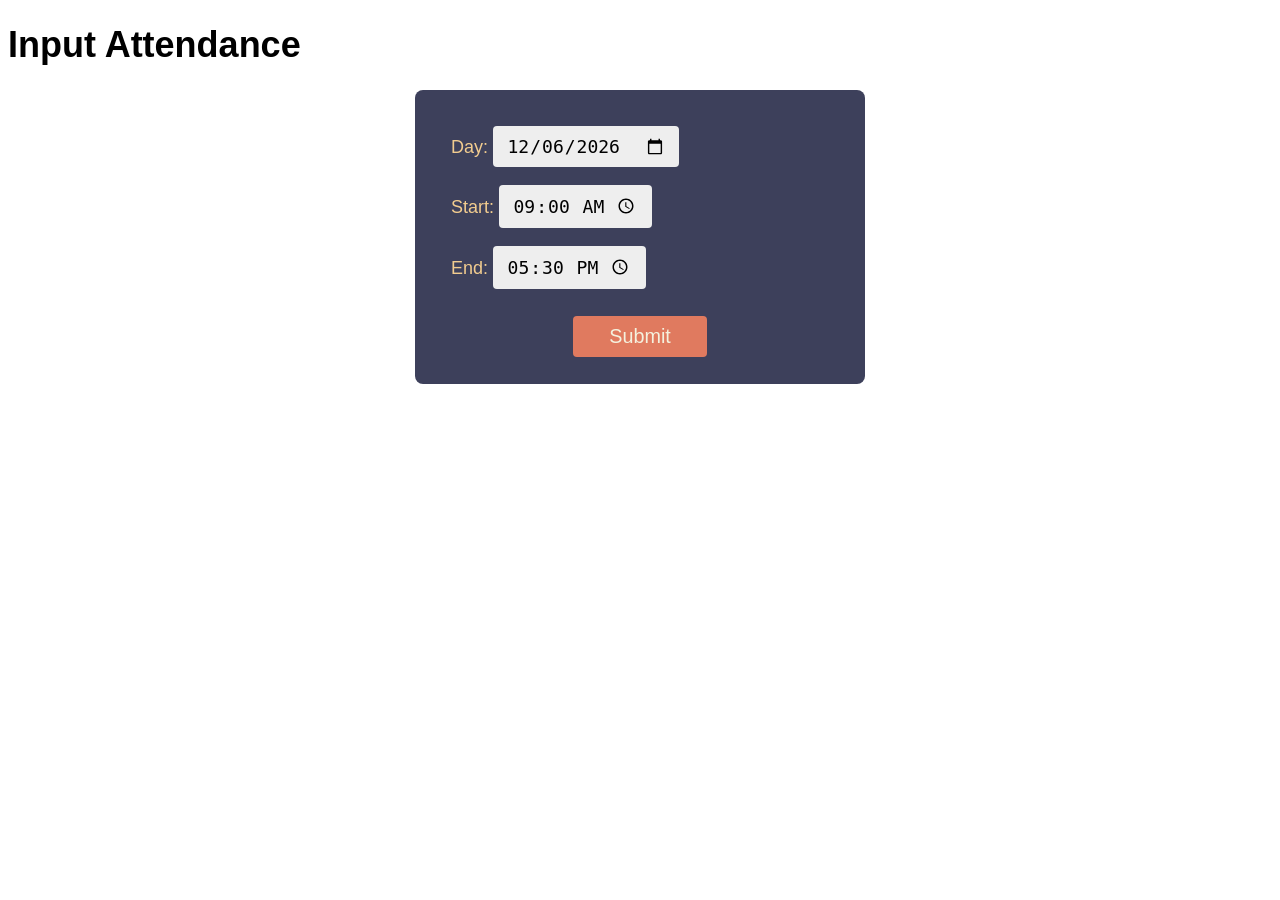
==== myapp_index.html @ 7245e3bc "infra create" ====
<!DOCTYPE html>
<html lang="en">
<head>
  <meta charset="UTF-8">
  <meta name="viewport" content="width=device-width, initial-scale=1.0">
  <title>My Attendance App</title>
  <link rel="stylesheet" href="styles.css" />
  <link rel="icon" href="favicon.ico" type="image/x-icon" />
</head>
<body>
  <h1 class="form_title">Input Attendance</h1>
  <form class="form" action="/submit" method="post">
    <p class="form_group">
      <label class="form_label" for="day">Day:</label>
      <input class="input" type="date" name="work_date" id="day" value=""/>
    </p>

    <p class="form_group">
      <label class="form_label" for="start">Start:</label>
      <input class="input" type="time" name="start_time" id="start" value="09:00"/>
    </p>
    <p class="form_group">
      <label class="form_label" for="end">End:</label>
      <input class="input" type="time" name="end_time" id="end" value="17:30"/>
    </p>
    <button class="form_button" type="submit">Submit</button>
  </form>

  <script>
    document.addEventListener('DOMContentLoaded', () => {
      const today = new Date();
      const yyyy = today.getFullYear();
      const mm = String(today.getMonth() + 1).padStart(2, '0');
      const dd = String(today.getDate()).padStart(2, '0');
      const formatted = `${yyyy}-${mm}-${dd}`;
      document.getElementById('day').value = formatted;
    });
  </script>
</body>
</html>
---- styles.css ----
*,
*::before,
*::after {
  box-sizing: inherit;
}

html {
  font-size: 18px;
}

body {
  box-sizing: border-box;
  font-family: sans-serif;
}

.form {
  width: 25rem;
  padding: 1rem 2rem;
  margin: 0 auto;
  color: #f2cc8f;
  background: #3d405b;
  border-radius: 8px;
}

.form__label {
  margin-bottom: 0.25rem;
  font-weight: 600;
}

.input {
  font-size: inherit;
  padding: 0.5rem 0.75rem;
  background: #eee;
  border: none;
  border-radius: 4px;
}

.form_button {
  display: block;
  font-size: 1.1rem;
  margin: 1.5rem auto 0.5rem auto;
  padding: 0.5rem 2rem;
  color: #f4f1de;
  background: #e07a5f;
  border: none;
  border-radius: 4px;
  cursor: pointer;
}

.form_button:hover {
  background: #ec8111;
}
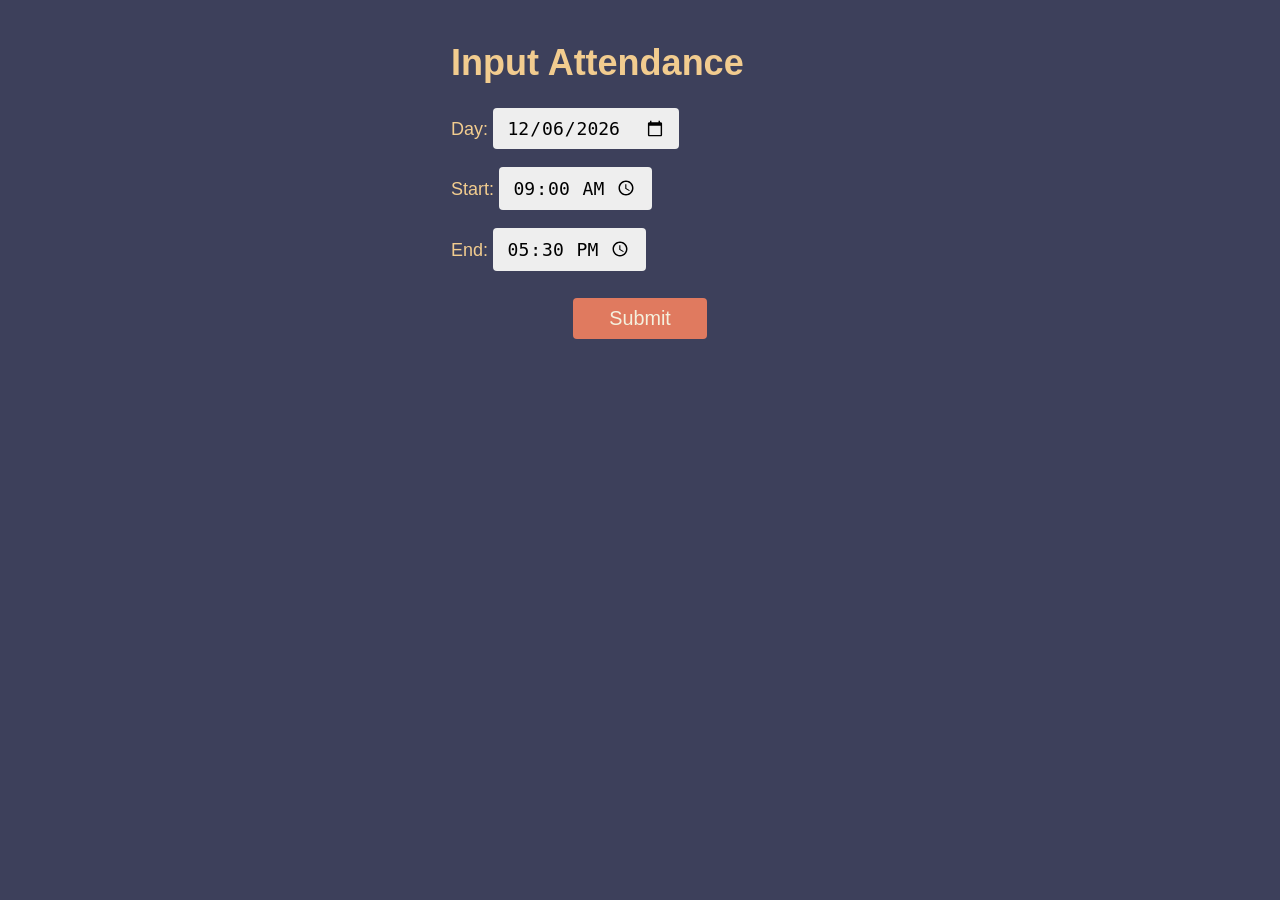
==== commit c74b289c: "response succeeded from api gateway" ====
--- a/myapp_index.html
+++ b/myapp_index.html
@@ -9,7 +9,8 @@
 </head>
 <body>
   <h1 class="form_title">Input Attendance</h1>
-  <form class="form" action="/submit" method="post">
+  <form class="form" action="/submit" method="post" enctype="application/x-www-form-urlencoded
+">
     <p class="form_group">
       <label class="form_label" for="day">Day:</label>
       <input class="input" type="date" name="work_date" id="day" value=""/>
--- a/styles.css
+++ b/styles.css
@@ -11,9 +11,6 @@
 body {
   box-sizing: border-box;
   font-family: sans-serif;
-}
-
-.form {
   width: 25rem;
   padding: 1rem 2rem;
   margin: 0 auto;
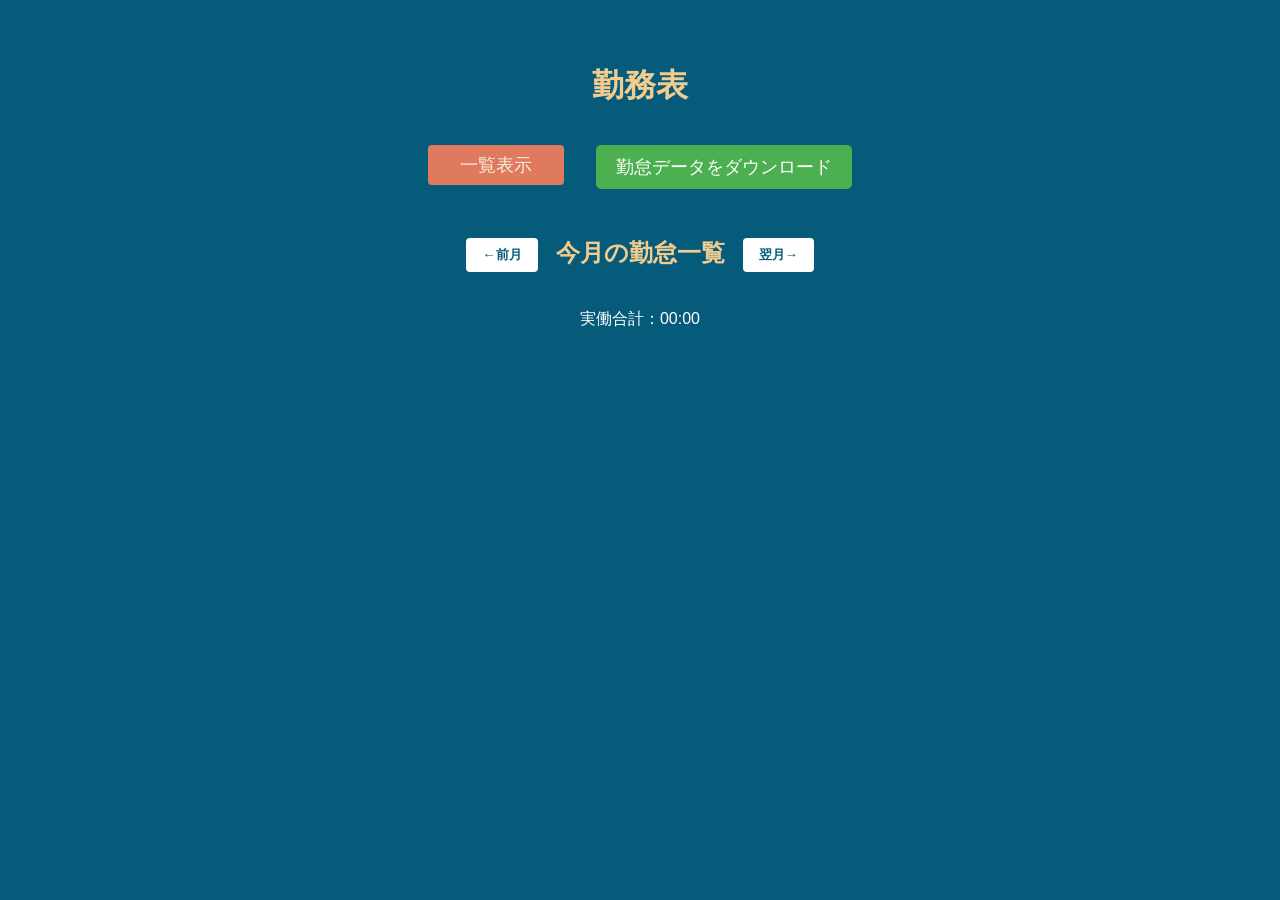
==== commit 6bd5a834: "myattendance ph.1" ====
--- a/myapp_index.html
+++ b/myapp_index.html
@@ -1,41 +1,219 @@
 <!DOCTYPE html>
-<html lang="en">
+<html lang="ja">
 <head>
-  <meta charset="UTF-8">
-  <meta name="viewport" content="width=device-width, initial-scale=1.0">
+  <meta charset="UTF-8" />
+  <meta name="viewport" content="width=device-width, initial-scale=1.0"/>
   <title>My Attendance App</title>
   <link rel="stylesheet" href="styles.css" />
   <link rel="icon" href="favicon.ico" type="image/x-icon" />
 </head>
 <body>
-  <h1 class="form_title">Input Attendance</h1>
-  <form class="form" action="/submit" method="post" enctype="application/x-www-form-urlencoded
-">
-    <p class="form_group">
-      <label class="form_label" for="day">Day:</label>
-      <input class="input" type="date" name="work_date" id="day" value=""/>
-    </p>
-
-    <p class="form_group">
-      <label class="form_label" for="start">Start:</label>
-      <input class="input" type="time" name="start_time" id="start" value="09:00"/>
-    </p>
-    <p class="form_group">
-      <label class="form_label" for="end">End:</label>
-      <input class="input" type="time" name="end_time" id="end" value="17:30"/>
-    </p>
-    <button class="form_button" type="submit">Submit</button>
-  </form>
+  <h1 class="form_title">勤務表</h1>
+
+  <div class="button-row">
+    <form class="form" style="display:inline;">
+      <button class="form_button" type="submit">一覧表示</button>
+    </form>
+
+    <a href="https://app.itononari.xyz/attendance_202507.xlsx" download>
+      <button style="padding:10px 20px; background:#4CAF50; color:white; border:none; border-radius:5px;">
+        勤怠データをダウンロード
+      </button>
+    </a>
+  </div>
+
+  <div class="month-nav">
+    <button id="prevMonthBtn" type="button">←前月</button>
+    <h2>今月の勤怠一覧</h2>
+    <button id="nextMonthBtn" type="button">翌月→</button>
+  </div>
+
+  <div id="totalWorkTime" style="background:#065b7a; color:white; text-align:center; padding:10px; border-radius:8px; margin:10px 0;">
+    実働合計：00:00
+  </div>
+
+  <div id="workTableArea"></div>
 
   <script>
-    document.addEventListener('DOMContentLoaded', () => {
-      const today = new Date();
-      const yyyy = today.getFullYear();
-      const mm = String(today.getMonth() + 1).padStart(2, '0');
-      const dd = String(today.getDate()).padStart(2, '0');
-      const formatted = `${yyyy}-${mm}-${dd}`;
-      document.getElementById('day').value = formatted;
+    let currentYear = new Date().getFullYear();
+    let currentMonth = new Date().getMonth() + 1;
+
+    document.getElementById("prevMonthBtn").addEventListener("click", () => {
+      changeMonth(-1);
     });
+    document.getElementById("nextMonthBtn").addEventListener("click", () => {
+      changeMonth(1);
+    });
+
+    const form = document.querySelector(".form");
+    const tableArea = document.getElementById("workTableArea");
+    const totalWorkTimeEl = document.getElementById("totalWorkTime");
+
+    form.addEventListener("submit", async (e) => {
+      e.preventDefault();
+      const formData = new FormData(form);
+      const data = {
+        work_date: formData.get("work_date"),
+        day_of_the_week: "",
+        work_style: "出勤",
+        start_time: formData.get("start_time"),
+        end_time: formData.get("end_time"),
+        break_time: "",
+        work_time: "",
+        note: ""
+      };
+
+      try {
+        const response = await fetch("/submit", {
+          method: "POST",
+          headers: { "Content-Type": "application/json" },
+          body: JSON.stringify(data)
+        });
+
+        const result = await response.json();
+        if (response.ok) {
+          renderTable(result.records || []);
+        } else {
+          tableArea.innerHTML = `<p style="color:red;">エラー: ${result.error}</p>`;
+        }
+      } catch (err) {
+        tableArea.innerHTML = `<p style="color:red;">通信エラー: ${err.message}</p>`;
+      }
+    });
+
+    function renderTable(records) {
+      if (!records.length) {
+        tableArea.innerHTML = "<p>まだ勤怠データがありません。</p>";
+        totalWorkTimeEl.textContent = "実働合計：00:00";
+        return;
+      }
+
+      let html = `<table border="1" cellspacing="0" cellpadding="5">
+        <thead>
+          <tr>
+            <th>日付</th><th>曜日</th><th>在宅/勤務</th><th>開始</th><th>終了</th>
+            <th>休憩</th><th>実動</th><th>備考</th><th>操作</th>
+          </tr>
+        </thead><tbody>`;
+
+      let totalMinutes = 0;
+
+      for (const r of records) {
+        let dayClass = "";
+        if (r.day_of_the_week === "Sat") {
+          dayClass = "sat";
+        } else if (r.day_of_the_week === "Sun") {
+          dayClass = "sun";
+        }
+
+        // 実動時間（例："07:45"）を分に変換して合計
+        if (r.work_time && /^\d+:\d+$/.test(r.work_time)) {
+          const [h, m] = r.work_time.split(":").map(Number);
+          totalMinutes += h * 60 + m;
+        }
+
+        html += `
+          <tr data-date="${r.work_date}">
+            <td>${r.work_date}</td>
+            <td class="${dayClass}">${r.day_of_the_week || ""}</td>
+            <td>
+              <select name="work_style">
+                <option value="出勤" ${r.work_style === "出勤" ? "selected" : ""}>出勤</option>
+                <option value="出張" ${r.work_style === "出張" ? "selected" : ""}>出張</option>
+                <option value="在宅" ${r.work_style === "在宅" ? "selected" : ""}>在宅</option>
+                <option value="休み" ${r.work_style === "休み" ? "selected" : ""}>休み</option>
+              </select>
+            </td>
+            <td><input type="time" name="start_time" value="${r.start_time || ''}" /></td>
+            <td><input type="time" name="end_time" value="${r.end_time || ''}" /></td>
+            <td><input type="time" name="break_time" value="${r.break_time || ''}" /></td>
+            <td>${r.work_time || ''}</td>
+            <td><input type="text" name="note" value="${r.note || ""}" /></td>
+            <td><button onclick="submitRow(this)">Submit</button></td>
+          </tr>`;
+      }
+
+      html += "</tbody></table>";
+      tableArea.innerHTML = html;
+
+      // 合計時間を表示
+      const totalHours = String(Math.floor(totalMinutes / 60)).padStart(2, "0");
+      const totalMins = String(totalMinutes % 60).padStart(2, "0");
+      totalWorkTimeEl.textContent = `実働合計：${totalHours}:${totalMins}`;
+    }
+
+    function changeMonth(offset) {
+      currentMonth += offset;
+      if (currentMonth < 1) {
+        currentMonth = 12;
+        currentYear -= 1;
+      } else if (currentMonth > 12) {
+        currentMonth = 1;
+        currentYear += 1;
+      }
+
+      const newDateStr = `${currentYear}-${String(currentMonth).padStart(2, "0")}-01`;
+
+      const data = {
+        work_date: newDateStr,
+        day_of_the_week: "",
+        work_style: "出勤",
+        start_time: "",
+        end_time: "",
+        break_time: "",
+        work_time: "",
+        note: ""
+      };
+
+      fetch("/submit", {
+        method: "POST",
+        headers: { "Content-Type": "application/json" },
+        body: JSON.stringify(data)
+      })
+        .then(res => res.json())
+        .then(json => {
+          if (json.records) renderTable(json.records);
+        })
+        .catch(err => {
+          alert("送信エラー：" + err.message);
+        });
+    }
+
+    function submitRow(button) {
+      const row = button.closest("tr");
+      const work_date = row.dataset.date;
+      const day_of_the_week = row.cells[1].innerText;
+      const work_style = row.querySelector('select[name="work_style"]').value;
+      const start_time = row.querySelector('input[name="start_time"]').value;
+      const end_time = row.querySelector('input[name="end_time"]').value;
+      const break_time = row.querySelector('input[name="break_time"]').value;
+      const note = row.querySelector('input[name="note"]').value;
+
+      const data = {
+        work_date,
+        day_of_the_week,
+        work_style,
+        start_time,
+        end_time,
+        break_time,
+        work_time: "",
+        note
+      };
+
+      fetch("/submit", {
+        method: "POST",
+        headers: { "Content-Type": "application/json" },
+        body: JSON.stringify(data)
+      })
+        .then(res => res.json())
+        .then(json => {
+          alert("送信完了");
+          if (json.records) renderTable(json.records);
+        })
+        .catch(err => {
+          alert("送信エラー：" + err.message);
+        });
+    }
   </script>
 </body>
 </html>
--- a/styles.css
+++ b/styles.css
@@ -1,41 +1,51 @@
 *,
-*::before,
-*::after {
+*::after,
+*::before {
   box-sizing: inherit;
 }
 
 html {
-  font-size: 18px;
+  font-family: "Roboto", sans-serif;
+  font-optical-sizing: auto;
+  font-style: normal;
+  font-variation-settings:
+    "wdth" 100;
 }
 
 body {
   box-sizing: border-box;
   font-family: sans-serif;
-  width: 25rem;
-  padding: 1rem 2rem;
-  margin: 0 auto;
+  width: 80%;
+  max-width: 1200px;
+  padding: 2rem;
+  margin: 2rem auto;
   color: #f2cc8f;
-  background: #3d405b;
-  border-radius: 8px;
+  background: #065b7a;
+  border-radius: 20px;
 }
 
-.form__label {
-  margin-bottom: 0.25rem;
-  font-weight: 600;
+.form_title,
+h2 {
+  text-align: center;
 }
 
-.input {
-  font-size: inherit;
-  padding: 0.5rem 0.75rem;
-  background: #eee;
-  border: none;
-  border-radius: 4px;
+.form_title {
+  margin-top: 0;
+  font-size: 2rem;
+  font-weight: bold;
+  color: #f2cc8f;
+}
+
+h2 {
+  margin-top: 1rem;
+  font-size: 1.5rem;
+  color: #f2cc8f;
 }
 
 .form_button {
-  display: block;
+  display: inline-block;
   font-size: 1.1rem;
-  margin: 1.5rem auto 0.5rem auto;
+  margin: 1rem 0.5rem;
   padding: 0.5rem 2rem;
   color: #f4f1de;
   background: #e07a5f;
@@ -44,6 +54,103 @@
   cursor: pointer;
 }
 
+.button-row {
+  display: flex;
+  justify-content: center;
+  gap: 1rem; /* ボタンの間隔 */
+  margin-top: 1rem;
+}
+
 .form_button:hover {
   background: #ec8111;
-}+}
+
+a button {
+  display: inline-block;
+  font-size: 1.1rem;
+  margin: 1rem 0.5rem;
+  padding: 0.5rem 2rem;
+  background: #4caf50;
+  color: #fff;
+  border: none;
+  border-radius: 4px;
+  cursor: pointer;
+}
+
+a button:hover {
+  background: #45a049;
+}
+
+.month-nav {
+  display: flex;
+  justify-content: center;
+  align-items: center;
+  gap: 1rem;
+  margin-top: 1rem;
+}
+
+.month-nav button {
+  padding: 0.5rem 1rem;
+  background: #ffffff;
+  color: #065b7a;
+  border: 2px solid #065b7a;
+  border-radius: 6px;
+  cursor: pointer;
+  font-weight: bold;
+}
+
+.month-nav button:hover {
+  background: #065b7a;
+  color: #ffffff;
+}
+
+table {
+  margin: 20px auto;
+  background-color: #f2f2f2;
+  color: #000;
+  border-collapse: collapse;
+}
+
+th {
+  background-color: #e0e0e0;
+  padding: 8px;
+}
+
+td {
+  background-color: #fff;
+  padding: 6px;
+}
+
+.col-note input {
+  width: 150px;
+}
+
+.col-action button {
+  padding: 4px 10px;
+  font-size: 0.9rem;
+  border: 1px solid #333;
+  background: #fff;
+  cursor: pointer;
+  border-radius: 4px;
+}
+
+.sat {
+  color: blue;
+  font-weight: bold;
+}
+
+.sun {
+  color: red;
+  font-weight: bold;
+}
+
+/* カラム幅 */
+.col-date         { width: 8rem; }
+.col-day          { width: 4rem; }
+.col-style        { width: 6rem; }
+.col-start,
+.col-end,
+.col-break        { width: 6rem; }
+.col-worktime     { width: 7rem; }
+.col-note         { width: 10rem; }
+.col-action       { width: 5rem; }
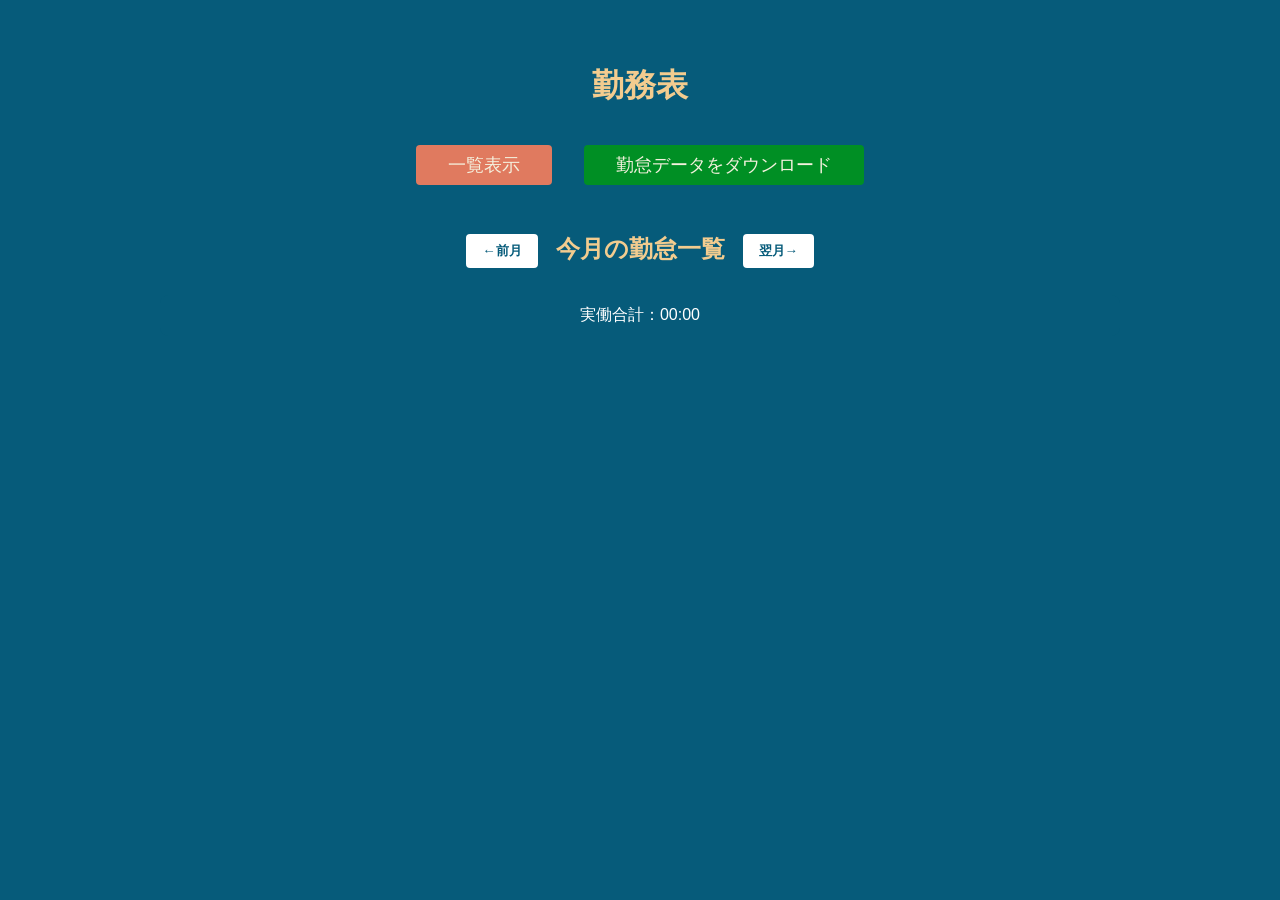
==== commit b9b0588e: "attendance app add download" ====
--- a/myapp_index.html
+++ b/myapp_index.html
@@ -14,12 +14,9 @@
     <form class="form" style="display:inline;">
       <button class="form_button" type="submit">一覧表示</button>
     </form>
-
-    <a href="https://app.itononari.xyz/attendance_202507.xlsx" download>
-      <button style="padding:10px 20px; background:#4CAF50; color:white; border:none; border-radius:5px;">
-        勤怠データをダウンロード
-      </button>
-    </a>
+    <button class="download_button" id="downloadBtn" type="button">
+      勤怠データをダウンロード
+    </button>
   </div>
 
   <div class="month-nav">
@@ -106,7 +103,6 @@
           dayClass = "sun";
         }
 
-        // 実動時間（例："07:45"）を分に変換して合計
         if (r.work_time && /^\d+:\d+$/.test(r.work_time)) {
           const [h, m] = r.work_time.split(":").map(Number);
           totalMinutes += h * 60 + m;
@@ -136,7 +132,6 @@
       html += "</tbody></table>";
       tableArea.innerHTML = html;
 
-      // 合計時間を表示
       const totalHours = String(Math.floor(totalMinutes / 60)).padStart(2, "0");
       const totalMins = String(totalMinutes % 60).padStart(2, "0");
       totalWorkTimeEl.textContent = `実働合計：${totalHours}:${totalMins}`;
@@ -214,6 +209,42 @@
           alert("送信エラー：" + err.message);
         });
     }
+
+ document.getElementById("downloadBtn").addEventListener("click", async (e) => {
+  e.preventDefault();
+
+  console.log("ダウンロードボタン押下");
+
+  const work_date = `${currentYear}-${String(currentMonth).padStart(2, "0")}-01`;
+
+  try {
+    const response = await fetch("/download", {
+      method: "POST",
+      headers: {
+        "Content-Type": "application/json"
+      },
+      body: JSON.stringify({ work_date })
+    });
+
+    if (!response.ok) {
+      throw new Error("取得失敗: " + response.status);
+    }
+
+    // JSONとしてレスポンスを取得
+    const result = await response.json();
+
+// ⬇️ ここが追加・修正ポイント
+    const a = document.createElement("a");
+    a.href = result.url;
+    a.download = "";  // ファイル名を指定したい場合は "filename.xlsx" など
+    document.body.appendChild(a);
+    a.click();
+    document.body.removeChild(a);
+
+  } catch (err) {
+    alert("エラー: " + err.message);
+  }
+});
   </script>
 </body>
 </html>
--- a/styles.css
+++ b/styles.css
@@ -49,6 +49,18 @@
   padding: 0.5rem 2rem;
   color: #f4f1de;
   background: #e07a5f;
+  border: none;
+  border-radius: 4px;
+  cursor: pointer;
+}
+
+.download_button {
+  display: inline-block;
+  font-size: 1.1rem;
+  margin: 1rem 0.5rem;
+  padding: 0.5rem 2rem;
+  color: #f4f1de;
+  background: #008f24;
   border: none;
   border-radius: 4px;
   cursor: pointer;
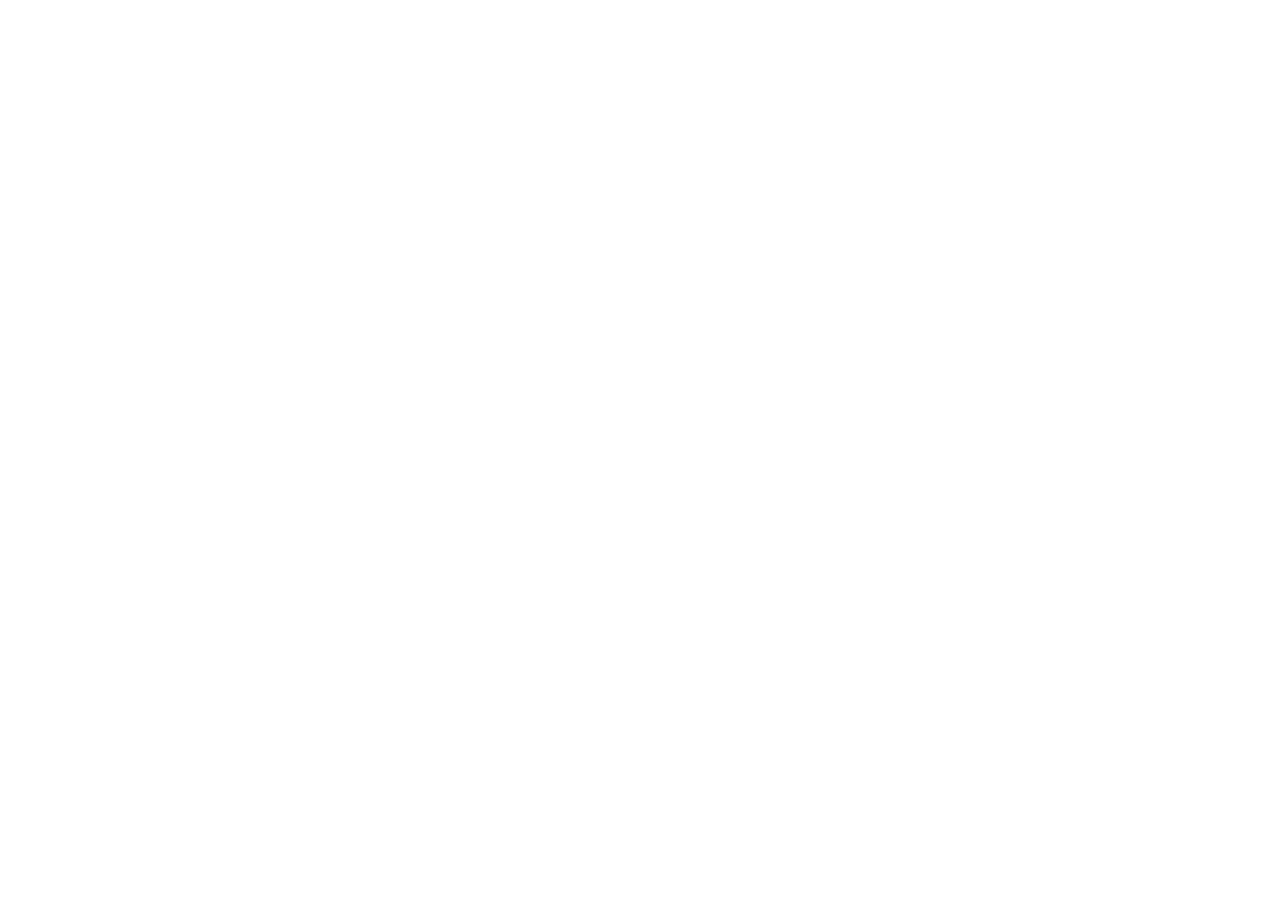
==== commit 2f0cfa4a: "almost complete" ====
--- a/myapp_index.html
+++ b/myapp_index.html
@@ -21,7 +21,7 @@
 
   <div class="month-nav">
     <button id="prevMonthBtn" type="button">←前月</button>
-    <h2>今月の勤怠一覧</h2>
+    <h2 id="monthTitle">今月の勤怠一覧</h2>
     <button id="nextMonthBtn" type="button">翌月→</button>
   </div>
 
@@ -31,220 +31,6 @@
 
   <div id="workTableArea"></div>
 
-  <script>
-    let currentYear = new Date().getFullYear();
-    let currentMonth = new Date().getMonth() + 1;
-
-    document.getElementById("prevMonthBtn").addEventListener("click", () => {
-      changeMonth(-1);
-    });
-    document.getElementById("nextMonthBtn").addEventListener("click", () => {
-      changeMonth(1);
-    });
-
-    const form = document.querySelector(".form");
-    const tableArea = document.getElementById("workTableArea");
-    const totalWorkTimeEl = document.getElementById("totalWorkTime");
-
-    form.addEventListener("submit", async (e) => {
-      e.preventDefault();
-      const formData = new FormData(form);
-      const data = {
-        work_date: formData.get("work_date"),
-        day_of_the_week: "",
-        work_style: "出勤",
-        start_time: formData.get("start_time"),
-        end_time: formData.get("end_time"),
-        break_time: "",
-        work_time: "",
-        note: ""
-      };
-
-      try {
-        const response = await fetch("/submit", {
-          method: "POST",
-          headers: { "Content-Type": "application/json" },
-          body: JSON.stringify(data)
-        });
-
-        const result = await response.json();
-        if (response.ok) {
-          renderTable(result.records || []);
-        } else {
-          tableArea.innerHTML = `<p style="color:red;">エラー: ${result.error}</p>`;
-        }
-      } catch (err) {
-        tableArea.innerHTML = `<p style="color:red;">通信エラー: ${err.message}</p>`;
-      }
-    });
-
-    function renderTable(records) {
-      if (!records.length) {
-        tableArea.innerHTML = "<p>まだ勤怠データがありません。</p>";
-        totalWorkTimeEl.textContent = "実働合計：00:00";
-        return;
-      }
-
-      let html = `<table border="1" cellspacing="0" cellpadding="5">
-        <thead>
-          <tr>
-            <th>日付</th><th>曜日</th><th>在宅/勤務</th><th>開始</th><th>終了</th>
-            <th>休憩</th><th>実動</th><th>備考</th><th>操作</th>
-          </tr>
-        </thead><tbody>`;
-
-      let totalMinutes = 0;
-
-      for (const r of records) {
-        let dayClass = "";
-        if (r.day_of_the_week === "Sat") {
-          dayClass = "sat";
-        } else if (r.day_of_the_week === "Sun") {
-          dayClass = "sun";
-        }
-
-        if (r.work_time && /^\d+:\d+$/.test(r.work_time)) {
-          const [h, m] = r.work_time.split(":").map(Number);
-          totalMinutes += h * 60 + m;
-        }
-
-        html += `
-          <tr data-date="${r.work_date}">
-            <td>${r.work_date}</td>
-            <td class="${dayClass}">${r.day_of_the_week || ""}</td>
-            <td>
-              <select name="work_style">
-                <option value="出勤" ${r.work_style === "出勤" ? "selected" : ""}>出勤</option>
-                <option value="出張" ${r.work_style === "出張" ? "selected" : ""}>出張</option>
-                <option value="在宅" ${r.work_style === "在宅" ? "selected" : ""}>在宅</option>
-                <option value="休み" ${r.work_style === "休み" ? "selected" : ""}>休み</option>
-              </select>
-            </td>
-            <td><input type="time" name="start_time" value="${r.start_time || ''}" /></td>
-            <td><input type="time" name="end_time" value="${r.end_time || ''}" /></td>
-            <td><input type="time" name="break_time" value="${r.break_time || ''}" /></td>
-            <td>${r.work_time || ''}</td>
-            <td><input type="text" name="note" value="${r.note || ""}" /></td>
-            <td><button onclick="submitRow(this)">Submit</button></td>
-          </tr>`;
-      }
-
-      html += "</tbody></table>";
-      tableArea.innerHTML = html;
-
-      const totalHours = String(Math.floor(totalMinutes / 60)).padStart(2, "0");
-      const totalMins = String(totalMinutes % 60).padStart(2, "0");
-      totalWorkTimeEl.textContent = `実働合計：${totalHours}:${totalMins}`;
-    }
-
-    function changeMonth(offset) {
-      currentMonth += offset;
-      if (currentMonth < 1) {
-        currentMonth = 12;
-        currentYear -= 1;
-      } else if (currentMonth > 12) {
-        currentMonth = 1;
-        currentYear += 1;
-      }
-
-      const newDateStr = `${currentYear}-${String(currentMonth).padStart(2, "0")}-01`;
-
-      const data = {
-        work_date: newDateStr,
-        day_of_the_week: "",
-        work_style: "出勤",
-        start_time: "",
-        end_time: "",
-        break_time: "",
-        work_time: "",
-        note: ""
-      };
-
-      fetch("/submit", {
-        method: "POST",
-        headers: { "Content-Type": "application/json" },
-        body: JSON.stringify(data)
-      })
-        .then(res => res.json())
-        .then(json => {
-          if (json.records) renderTable(json.records);
-        })
-        .catch(err => {
-          alert("送信エラー：" + err.message);
-        });
-    }
-
-    function submitRow(button) {
-      const row = button.closest("tr");
-      const work_date = row.dataset.date;
-      const day_of_the_week = row.cells[1].innerText;
-      const work_style = row.querySelector('select[name="work_style"]').value;
-      const start_time = row.querySelector('input[name="start_time"]').value;
-      const end_time = row.querySelector('input[name="end_time"]').value;
-      const break_time = row.querySelector('input[name="break_time"]').value;
-      const note = row.querySelector('input[name="note"]').value;
-
-      const data = {
-        work_date,
-        day_of_the_week,
-        work_style,
-        start_time,
-        end_time,
-        break_time,
-        work_time: "",
-        note
-      };
-
-      fetch("/submit", {
-        method: "POST",
-        headers: { "Content-Type": "application/json" },
-        body: JSON.stringify(data)
-      })
-        .then(res => res.json())
-        .then(json => {
-          alert("送信完了");
-          if (json.records) renderTable(json.records);
-        })
-        .catch(err => {
-          alert("送信エラー：" + err.message);
-        });
-    }
-
- document.getElementById("downloadBtn").addEventListener("click", async (e) => {
-  e.preventDefault();
-
-  console.log("ダウンロードボタン押下");
-
-  const work_date = `${currentYear}-${String(currentMonth).padStart(2, "0")}-01`;
-
-  try {
-    const response = await fetch("/download", {
-      method: "POST",
-      headers: {
-        "Content-Type": "application/json"
-      },
-      body: JSON.stringify({ work_date })
-    });
-
-    if (!response.ok) {
-      throw new Error("取得失敗: " + response.status);
-    }
-
-    // JSONとしてレスポンスを取得
-    const result = await response.json();
-
-// ⬇️ ここが追加・修正ポイント
-    const a = document.createElement("a");
-    a.href = result.url;
-    a.download = "";  // ファイル名を指定したい場合は "filename.xlsx" など
-    document.body.appendChild(a);
-    a.click();
-    document.body.removeChild(a);
-
-  } catch (err) {
-    alert("エラー: " + err.message);
-  }
-});
-  </script>
-</body>
+  <script src = "main.js"> </script>
+ </body>
 </html>
--- a/styles.css
+++ b/styles.css
@@ -69,7 +69,7 @@
 .button-row {
   display: flex;
   justify-content: center;
-  gap: 1rem; /* ボタンの間隔 */
+  gap: 1rem;
   margin-top: 1rem;
 }
 
@@ -121,6 +121,7 @@
   background-color: #f2f2f2;
   color: #000;
   border-collapse: collapse;
+  width: 100%;
 }
 
 th {
@@ -131,19 +132,6 @@
 td {
   background-color: #fff;
   padding: 6px;
-}
-
-.col-note input {
-  width: 150px;
-}
-
-.col-action button {
-  padding: 4px 10px;
-  font-size: 0.9rem;
-  border: 1px solid #333;
-  background: #fff;
-  cursor: pointer;
-  border-radius: 4px;
 }
 
 .sat {
@@ -165,4 +153,44 @@
 .col-break        { width: 6rem; }
 .col-worktime     { width: 7rem; }
 .col-note         { width: 10rem; }
-.col-action       { width: 5rem; }+.col-action       { width: 5rem; }
+
+/* 追加: モバイル対応 */
+@media screen and (max-width: 600px) {
+  table, thead, tbody, th, td, tr {
+    display: block;
+    width: 100%;
+  }
+  thead tr {
+    display: none;
+  }
+  tr {
+    margin-bottom: 10px;
+    border: 1px solid #ccc;
+    border-radius: 8px;
+    overflow: hidden;
+  }
+  td {
+    display: flex;
+    justify-content: space-between;
+    align-items: center;
+    padding: 6px;
+  }
+  td::before {
+    content: attr(data-label);
+    font-weight: bold;
+    flex-shrink: 0;
+  }
+
+  .col-date,
+  .col-day,
+  .col-style,
+  .col-start,
+  .col-end,
+  .col-break,
+  .col-worktime,
+  .col-note,
+  .col-action {
+    width: 100% !important;
+  }
+}
